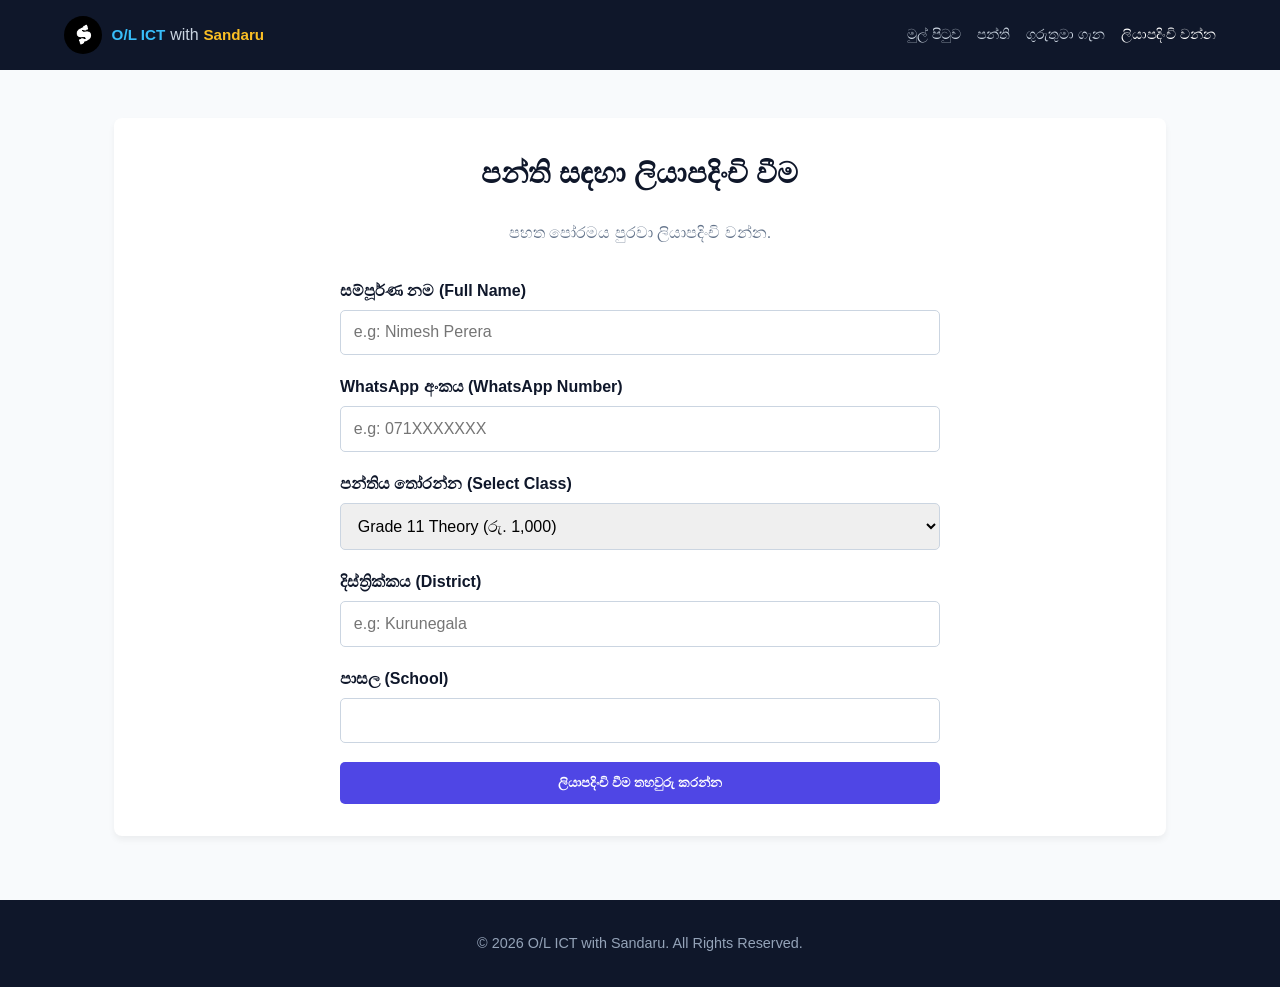
==== register.html @ a41030ae "Add files via upload" ====
<!DOCTYPE html>
<html lang="en">
<head>
    <meta charset="UTF-8">
    <meta name="viewport" content="width=device-width, initial-scale=1.0">
    <title>O/L ICT with Sandaru | Register</title>
    <link rel="stylesheet" href="style.css">
</head>
<body>
    <header>
        <a href="index.html" class="logo">
            <img src="logo.png" alt="Logo">
            <div class="logo-text">
                <span style="color: #38bdf8;">O/L ICT</span> 
                <span style="color: #cbd5e1; font-weight: normal; font-size: 1rem;">with</span> 
                <span style="color: #fbbf24;">Sandaru</span>
            </div>
        </a>
        <nav>
            <a href="index.html">මුල් පිටුව</a>
            <a href="classes.html">පන්ති</a>
            <a href="about.html">ගුරුතුමා ගැන</a>
            <a href="register.html" class="active">ලියාපදිංචි වන්න</a>
        </nav>
    </header>

    <div class="container">
        <div class="register-box">
            <h2 class="section-title" style="margin-bottom: 1.5rem;">පන්ති සඳහා ලියාපදිංචි වීම</h2>
            <p style="text-align: center; color: var(--gray); margin-bottom: 2rem;">
                පහත පෝරමය පුරවා ලියාපදිංචි වන්න.
            </p>
            
            <form action="https://formspree.io/f/mrpgvpad" method="POST">
                <div class="form-group">
                    <label>සම්පූර්ණ නම (Full Name)</label>
                    <input type="text" name="fullname" placeholder="e.g: Nimesh Perera" required>
                </div>
                <div class="form-group">
                    <label>WhatsApp අංකය (WhatsApp Number)</label>
                    <input type="text" name="whatsapp" placeholder="e.g: 071XXXXXXX" required>
                </div>
                <div class="form-group">
                    <label>පන්තිය තෝරන්න (Select Class)</label>
                    <select name="package">
                        <option value="Grade 11 Theory">Grade 11 Theory (රු. 1,000)</option>
                        <option value="Grade 10 Theory">Grade 10 Theory (රු. 1,000)</option>
                        <option value="Grades 6-9 Theory">Grades 6-9 Theory (රු. 500)</option>
                    </select>
                </div>
                <div class="form-group">
                    <label>දිස්ත්‍රික්කය (District)</label>
                    <input type="text" name="district" placeholder="e.g: Kurunegala" required>
                </div>
                <div class="form-group">
                    <label>පාසල (School)</label>
                    <input type="text" name="school">
                </div>
                <button type="submit" class="btn" style="width: 100%; border: none; cursor: pointer;">ලියාපදිංචි වීම තහවුරු කරන්න</button>
            </form>
        </div>
    </div>

    <footer>
        <p>&copy; 2026 O/L ICT with Sandaru. All Rights Reserved.</p>
    </footer>
</body>
</html>
---- style.css ----
:root {
    --primary: #4f46e5;
    --primary-dark: #4338ca;
    --dark: #0f172a;
    --light: #f8fafc;
    --gray: #64748b;
}

* {
    margin: 0;
    padding: 0;
    box-sizing: border-box;
    font-family: 'Segoe UI', Tahoma, Geneva, Verdana, sans-serif;
}

body {
    background-color: var(--light);
    color: var(--dark);
    line-height: 1.6;
}

header {
    background: var(--dark);
    color: white;
    padding: 1rem 5%;
    display: flex;
    justify-content: space-between;
    align-items: center;
    position: sticky;
    top: 0;
    z-index: 100;
    flex-wrap: wrap;
    gap: 1rem;
}

.logo {
    display: flex;
    align-items: center;
    gap: 0.6rem;
    text-decoration: none;
    font-size: 1.1rem;
    font-weight: bold;
}

.logo img {
    width: 38px;
    height: 38px;
    object-fit: contain;
    border-radius: 50%;
}

.logo-text {
    display: flex;
    align-items: center;
    gap: 0.3rem;
    white-space: nowrap;
    font-size: 0.95rem;
}

nav {
    display: flex;
    align-items: center;
    flex-wrap: wrap;
    gap: 1rem;
}

nav a {
    color: #cbd5e1;
    text-decoration: none;
    font-weight: 500;
    font-size: 0.9rem;
    transition: color 0.3s;
}

nav a:hover, nav a.active {
    color: white;
}

.hero {
    background: linear-gradient(rgba(15, 23, 42, 0.85), rgba(15, 23, 42, 0.85)), url('https://images.unsplash.com/photo-1517694712202-14dd9538aa97?auto=format&fit=crop&w=1200&q=80');
    background-size: cover;
    background-position: center;
    color: white;
    text-align: center;
    padding: 5rem 1.5rem;
}

.hero h1 {
    font-size: 2.2rem;
    margin-bottom: 1rem;
    line-height: 1.3;
}

.hero p {
    font-size: 1.05rem;
    color: #cbd5e1;
    max-width: 600px;
    margin: 0 auto 2rem auto;
}

.btn {
    display: inline-block;
    background: var(--primary);
    color: white;
    padding: 0.8rem 2rem;
    border-radius: 5px;
    text-decoration: none;
    font-weight: bold;
    transition: background 0.3s;
}

.btn:hover {
    background: var(--primary-dark);
}

.container {
    max-width: 1100px;
    margin: 3rem auto;
    padding: 0 1.5rem;
}

.section-title {
    text-align: center;
    font-size: 1.8rem;
    margin-bottom: 2.5rem;
    color: var(--dark);
}

.classes-grid {
    display: grid;
    grid-template-columns: repeat(auto-fit, minmax(280px, 1fr));
    gap: 2rem;
}

.class-card {
    background: white;
    border-radius: 8px;
    overflow: hidden;
    box-shadow: 0 4px 6px rgba(0,0,0,0.05);
    border: 1px solid #e2e8f0;
    display: flex;
    flex-direction: column;
    justify-content: space-between;
}

.class-header {
    background: var(--primary);
    color: white;
    padding: 1.5rem;
    text-align: center;
}

.class-body {
    padding: 1.5rem;
}

.class-body ul {
    list-style: none;
    margin-bottom: 1.5rem;
}

.class-body ul li {
    padding: 0.5rem 0;
    border-bottom: 1px solid #f1f5f9;
    color: var(--gray);
}

.class-footer {
    padding: 1.5rem;
    background: #f8fafc;
    text-align: center;
    border-top: 1px solid #e2e8f0;
}

.price {
    font-size: 1.4rem;
    font-weight: bold;
    color: var(--dark);
    margin-bottom: 1rem;
}

.card-box, .register-box {
    background: white;
    padding: 2rem;
    border-radius: 8px;
    box-shadow: 0 4px 6px rgba(0,0,0,0.05);
}

.register-box form {
    display: grid;
    gap: 1.2rem;
    max-width: 600px;
    margin: 0 auto;
}

.form-group label {
    display: block;
    margin-bottom: 0.4rem;
    font-weight: 600;
}

.form-group input, .form-group select {
    width: 100%;
    padding: 0.8rem;
    border: 1px solid #cbd5e1;
    border-radius: 5px;
    font-size: 1rem;
}

footer {
    background: var(--dark);
    color: #94a3b8;
    text-align: center;
    padding: 2rem;
    margin-top: 4rem;
    font-size: 0.9rem;
}

/* === MOBILE RESPONSIVE FIXES (Screens smaller than 768px) === */
@media (max-width: 768px) {
    header {
        flex-direction: column;
        align-items: center;
        padding: 1rem;
    }

    nav {
        margin-top: 0.5rem;
        justify-content: center;
        gap: 1.2rem;
    }

    nav a {
        margin-left: 0;
    }

    .hero {
        padding: 3.5rem 1rem;
    }

    .hero h1 {
        font-size: 1.7rem;
    }

    .hero p {
        font-size: 0.95rem;
    }

    .section-title {
        font-size: 1.5rem;
    }

    .card-box, .register-box {
        padding: 1.5rem;
    }
}
:root {
    --primary: #4f46e5;
    --primary-dark: #4338ca;
    --dark: #0f172a;
    --light: #f8fafc;
    --gray: #64748b;
}

* {
    margin: 0;
    padding: 0;
    box-sizing: border-box;
    font-family: 'Segoe UI', Tahoma, Geneva, Verdana, sans-serif;
}

body {
    background-color: var(--light);
    color: var(--dark);
    line-height: 1.6;
}

header {
    background: var(--dark);
    color: white;
    padding: 1rem 5%;
    display: flex;
    justify-content: space-between;
    align-items: center;
    position: sticky;
    top: 0;
    z-index: 100;
    flex-wrap: wrap;
    gap: 1rem;
}

.logo {
    display: flex;
    align-items: center;
    gap: 0.6rem;
    text-decoration: none;
    font-size: 1.1rem;
    font-weight: bold;
}

.logo img {
    width: 38px;
    height: 38px;
    object-fit: contain;
    border-radius: 50%;
}

.logo-text {
    display: flex;
    align-items: center;
    gap: 0.3rem;
    white-space: nowrap;
    font-size: 0.95rem;
}

nav {
    display: flex;
    align-items: center;
    flex-wrap: wrap;
    gap: 1rem;
}

nav a {
    color: #cbd5e1;
    text-decoration: none;
    font-weight: 500;
    font-size: 0.9rem;
    transition: color 0.3s;
}

nav a:hover, nav a.active {
    color: white;
}

.hero {
    background: linear-gradient(rgba(15, 23, 42, 0.85), rgba(15, 23, 42, 0.85)), url('https://images.unsplash.com/photo-1517694712202-14dd9538aa97?auto=format&fit=crop&w=1200&q=80');
    background-size: cover;
    background-position: center;
    color: white;
    text-align: center;
    padding: 5rem 1.5rem;
}

.hero h1 {
    font-size: 2.2rem;
    margin-bottom: 1rem;
    line-height: 1.3;
}

.hero p {
    font-size: 1.05rem;
    color: #cbd5e1;
    max-width: 600px;
    margin: 0 auto 2rem auto;
}

.btn {
    display: inline-block;
    background: var(--primary);
    color: white;
    padding: 0.8rem 2rem;
    border-radius: 5px;
    text-decoration: none;
    font-weight: bold;
    transition: background 0.3s;
}

.btn:hover {
    background: var(--primary-dark);
}

.container {
    max-width: 1100px;
    margin: 3rem auto;
    padding: 0 1.5rem;
}

.section-title {
    text-align: center;
    font-size: 1.8rem;
    margin-bottom: 2.5rem;
    color: var(--dark);
}

.classes-grid {
    display: grid;
    grid-template-columns: repeat(auto-fit, minmax(280px, 1fr));
    gap: 2rem;
}

.class-card {
    background: white;
    border-radius: 8px;
    overflow: hidden;
    box-shadow: 0 4px 6px rgba(0,0,0,0.05);
    border: 1px solid #e2e8f0;
    display: flex;
    flex-direction: column;
    justify-content: space-between;
}

.class-header {
    background: var(--primary);
    color: white;
    padding: 1.5rem;
    text-align: center;
}

.class-body {
    padding: 1.5rem;
}

.class-body ul {
    list-style: none;
    margin-bottom: 1.5rem;
}

.class-body ul li {
    padding: 0.5rem 0;
    border-bottom: 1px solid #f1f5f9;
    color: var(--gray);
}

.class-footer {
    padding: 1.5rem;
    background: #f8fafc;
    text-align: center;
    border-top: 1px solid #e2e8f0;
}

.price {
    font-size: 1.4rem;
    font-weight: bold;
    color: var(--dark);
    margin-bottom: 1rem;
}

.card-box, .register-box {
    background: white;
    padding: 2rem;
    border-radius: 8px;
    box-shadow: 0 4px 6px rgba(0,0,0,0.05);
}

.register-box form {
    display: grid;
    gap: 1.2rem;
    max-width: 600px;
    margin: 0 auto;
}

.form-group label {
    display: block;
    margin-bottom: 0.4rem;
    font-weight: 600;
}

.form-group input, .form-group select {
    width: 100%;
    padding: 0.8rem;
    border: 1px solid #cbd5e1;
    border-radius: 5px;
    font-size: 1rem;
}

footer {
    background: var(--dark);
    color: #94a3b8;
    text-align: center;
    padding: 2rem;
    margin-top: 4rem;
    font-size: 0.9rem;
}

/* === MOBILE RESPONSIVE FIXES (Screens smaller than 768px) === */
@media (max-width: 768px) {
    header {
        flex-direction: column;
        align-items: center;
        padding: 1rem;
    }

    nav {
        margin-top: 0.5rem;
        justify-content: center;
        gap: 1.2rem;
    }

    nav a {
        margin-left: 0;
    }

    .hero {
        padding: 3.5rem 1rem;
    }

    .hero h1 {
        font-size: 1.7rem;
    }

    .hero p {
        font-size: 0.95rem;
    }

    .section-title {
        font-size: 1.5rem;
    }

    .card-box, .register-box {
        padding: 1.5rem;
    }
}
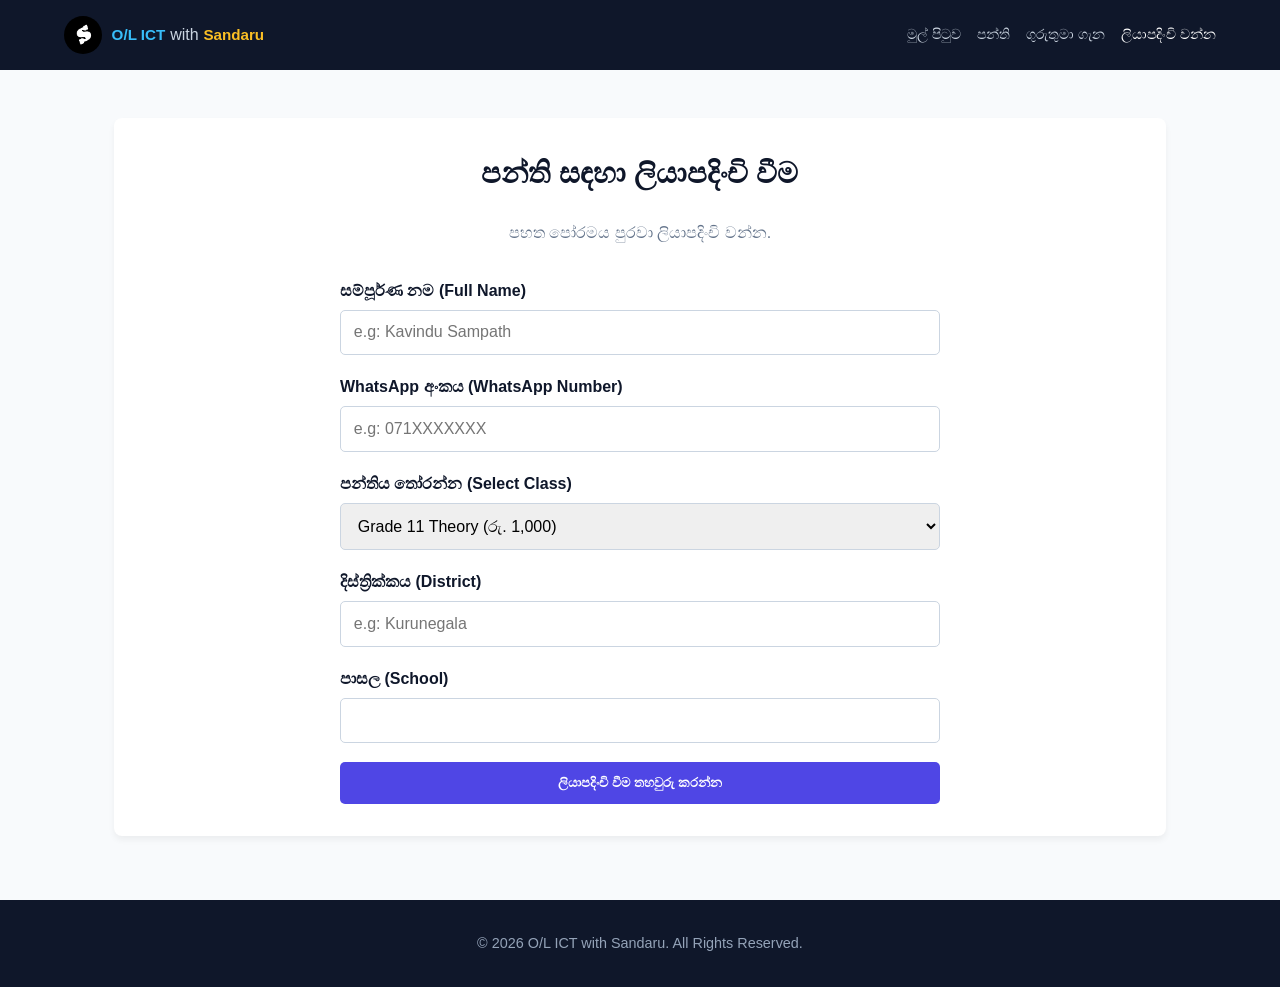
==== commit 22d43d78: "Update register.html" ====
--- a/register.html
+++ b/register.html
@@ -34,7 +34,7 @@
             <form action="https://formspree.io/f/mrpgvpad" method="POST">
                 <div class="form-group">
                     <label>සම්පූර්ණ නම (Full Name)</label>
-                    <input type="text" name="fullname" placeholder="e.g: Nimesh Perera" required>
+                    <input type="text" name="fullname" placeholder="e.g: Kavindu Sampath" required>
                 </div>
                 <div class="form-group">
                     <label>WhatsApp අංකය (WhatsApp Number)</label>
@@ -65,4 +65,4 @@
         <p>&copy; 2026 O/L ICT with Sandaru. All Rights Reserved.</p>
     </footer>
 </body>
-</html>+</html>
